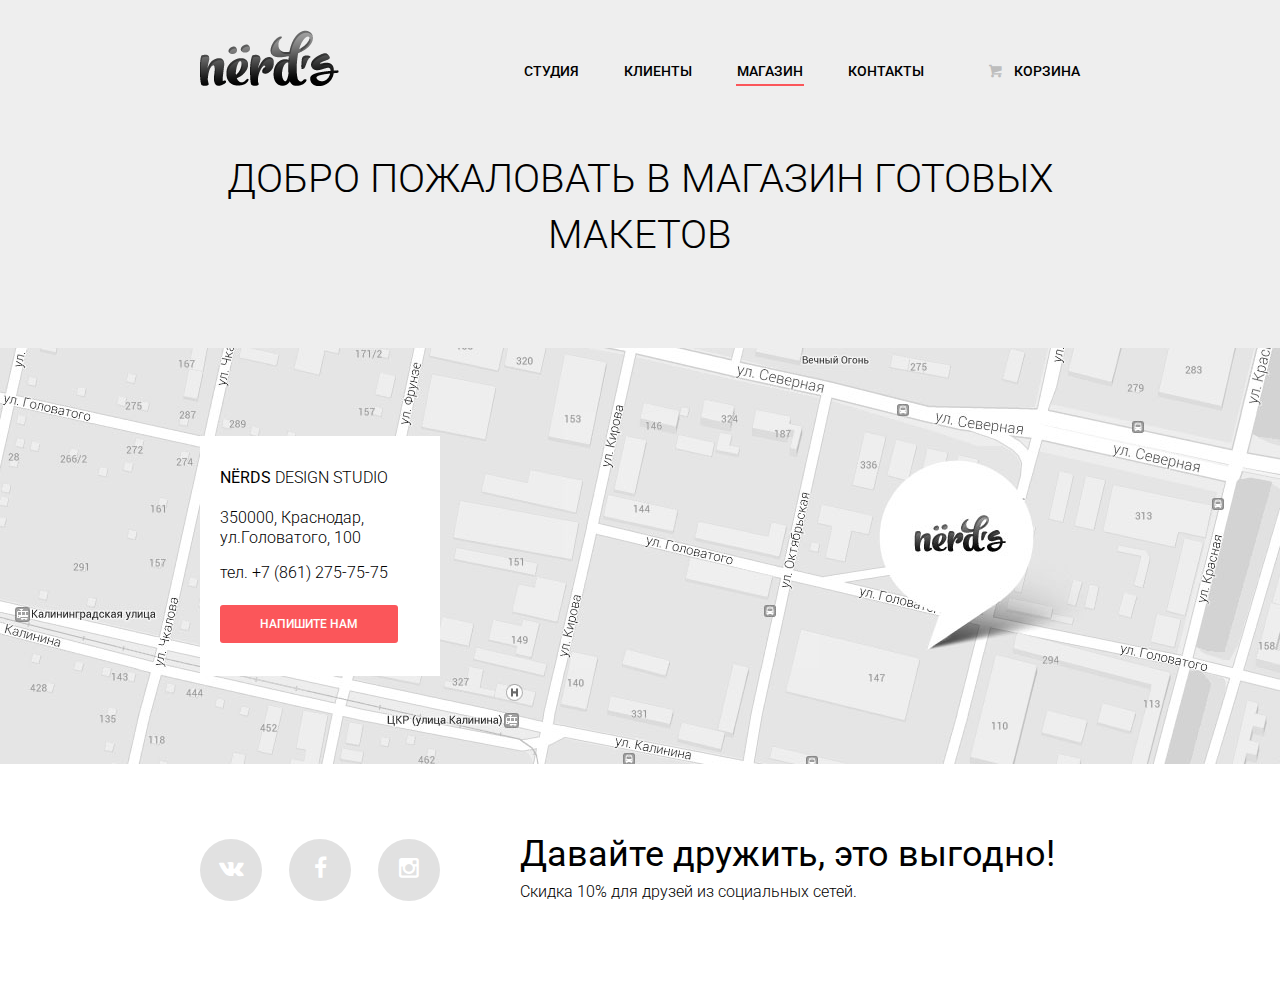
==== catalog.html @ 8cdfd1b8 "Добавлена новая страница с магазином" ====
<!DOCTYPE html>
<html lang="ru">
  <head>
    <meta charset="utf-8">
    <title>Nerds - Главная</title>
    <meta name="description" content="Магазин готовых макетов">
    <meta name="keywords" content="дизайн, сайты, приложения, презентации, краснодар, nerds, ios, android, слайд-шоу">
    <link href="css/style/normalize.css" rel="stylesheet">
    <link href="css/style/style.css" rel="stylesheet">
    <link href="https://fonts.googleapis.com/css?family=Roboto:300,500&subset=cyrillic" rel="stylesheet">
  </head>
  <body>
  <header>
    <div  class="main-nav">
      <div class="container clearfix"> 
        <a href="#" class="logo">
          <img alt="NERDS" src="img/logo.svg">
        </a>
        <nav>
          <ul>
            <li><a class="basket" href="#">Корзина</a></li>
            <li><a href="#">Контакты</a></li>
            <li class="active"><a href="#">Магазин</a></li>
            <li><a href="#">Клиенты</a></li>
            <li><a href="#">Студия</a></li>
          </ul>
        </nav>
      </div>
      <div class="welcome-block">
        <div class="container clearfix"> 
          <h1>Добро пожаловать в магазин готовых макетов</h1>
        </div>
      </div>
    </div> 
    
  </header>
  
  <div class="map">
    <div class="static-map">
      <img src="img/Map-img.jpg" alt="Краснодар, ул. Головатого, 100"  width=1280 heigth=416>
      
    </div>
    <div class="inter-map"></div>
    <div class="container">
       <div class="call-form">
         <h3><b>NЁRDS</b> DESIGN STUDIO</h3>
        <p>350000, Краснодар,<br> ул.Головатого, 100</p>
        <p>тел. +7 (861) 275-75-75</p>
        <a href="" class="btn">Напишите нам</a>
    </div>
    </div>
  </div>
  <footer class="main-footer">
    <div class="container clearfix">
      <div class="social-block">
        <a href="#" class="social-btn vk"></a>
        <a href="#" class="social-btn fb"></a>
        <a href="#" class="social-btn inst"></a>
      </div>
      <div class="footer-text">
          <h2>Давайте дружить, это выгодно!</h2>
          <p>Скидка 10% для друзей из социальных сетей.</p>
      </div>
    </div>
  </footer>

  </body>
</html>
---- css/style/style.css ----
@font-face {
  font-family: 'symbols-nerds';
  src: url('../font/symbols-nerds.eot?94604853');
  src: url('../font/symbols-nerds.eot?94604853#iefix') format('embedded-opentype'),
       url('../font/symbols-nerds.woff?94604853') format('woff'),
       url('../font/symbols-nerds.ttf?94604853') format('truetype'),
       url('../font/symbols-nerds.svg?94604853#symbols-nerds') format('svg');
  font-weight: normal;
  font-style: normal;
}

body {
  font-family: 'Roboto', sans-serif;
  font-weight: 500;
  min-width: 900px;
}

.container {
  width: 880px;
  padding: 0 10px;
  margin: 0 auto;
  position: relative;
}

.clearfix {
  content: '';
  display: table;
  clear: both;
}

ul {
  padding: 0;
  margin: 0;
  list-style: none;
}

p,h1,h2,h3,h4 {
  padding: 0;
  margin: 0;
  font-weight: normal;
}

.main-nav {
  font-size: 14px;
  line-height: 30px;
  text-transform: uppercase;
  background: #eeeeee;
}

.logo {
  margin-top: 30px;
  float: left;
  display: block;
  height: 56px;
}

.main-nav ul {
  font-size: 0;
  margin-top: 64px;
  width: 620px;
  float: right;
}

.main-nav li {
  font-size: 14px;
  line-height: 14px;
  display: inline-block;
  vertical-align: top;
  float: right;
  margin-right: 45px;
  position: relative;
}

.main-nav li:first-child {
  margin-right: 0;
  margin-left: 20px;
}

.main-nav a {
  color: #000;
  text-decoration: none;
  display: block;
}

.basket {
  padding-left: 25px;
}

.basket::before {
  content: 'b';
  font-family: "symbols-nerds";
  text-transform: none; 
  color: #bdbdbd;
  position: absolute;
  left: 0px;
  top: 0px;
}

.main-nav .active::after {
  content: '';
  display: block;
  position: absolute;
  top: 20px;
  left: -1px;
  right: -1px;
  height: 2px;
  background: #fb565a;
}

.main-nav .active:active::after{
  background: #bb8e8e;
}

.basket:hover::before {
  color: #fb565a;
}

.basket:active::before {
  color: #d7d7d7;
}

.main-nav a:hover {
  color: #fb565a;
}

.main-nav a:active{
  color: #bdbdbd;
}

.slider-box {
  padding-top: 55px;
  background: #eeeeee;
  position: relative;
  
}

.slider {
  width: 880px;
  height: 310px;
  position: relative;
}

.slider-control {
  position: absolute;
  bottom: 95px;
  left: 50%;
  width: 200px;
  height: 10px;
  margin-left: -100px;
  text-align: center;
  z-index: 1000;
}

.slider-control label {
  display: inline-block;
  vertical-align: top;
  width: 4px;
  height: 4px;
  background: white;
  border: 3px solid white;
  margin: 0 3px;
  border-radius: 50%;
  cursor: pointer;
}

.slider-box input[type=radio] {
  position: absolute;
  opacity: 0;
}

#btn-1:checked ~ .slider-control label[for="btn-1"],
#btn-2:checked ~ .slider-control label[for="btn-2"],
#btn-3:checked ~ .slider-control label[for="btn-3"] {
  background: #c1c1c1;
}

.slider-text {
  padding: 30px 0;
}

.slider-text h2 {
  font-weight: 500;
  font-size: 36px;
  line-height: 36px;
  margin-bottom: 18px;
}

.slider-text p {
  font-size: 16px;
  line-height: 22px;
  font-weight: 300;
  margin-bottom: 25px;
}

.btn {
  font-size: 12px;
  line-height: 18px;
  font-family: 'Roboto', 'Arial', sans-serif;
  color: #fff;
  padding: 12px 40px;
  border-radius: 3px;
  text-transform: uppercase;
  text-align: center;
  text-decoration: none;
  background: #fb565a;
}

.btn:hover {
  cursor: pointer;
  background: #d6494d;
}

.btn:active {
  background: #b63538;
  box-shadow: 0 3px rgba(0,0,0,.15) inset ;
}

.slider-text .btn {
  padding: 12px 70px;
}

.slide {
  display: none;
  position: absolute;
  left: 0;
  top: 0;
  width: 100%;
  height: 100%;
  overflow: hidden;
}

.slide:nth-child(1) {
  background: url(../../img/gadgets.png) no-repeat 540px 10px;
}

.slide:nth-child(2) {
  background: url(../../img/calculator.png) no-repeat 640px 15px;
}

.slide:nth-child(3) {
  background: url(../../img/robot.png) no-repeat 540px 0px;
}

#btn-1:checked ~ .slider .slide:nth-child(1),
#btn-2:checked ~ .slider .slide:nth-child(2),
#btn-3:checked ~ .slider .slide:nth-child(3) {
  display: block;
}

.features {
  margin-top: 80px;
  position: relative;
  padding-bottom: 75px;
  
}

.feature {
  float: left;
  margin-right: 80px;
  width: 240px;
}

.feature:last-child {
  float: right;
  margin-right: 0px;
}


.features::after {
  content: "";
  background: #eeeeee;
  height: 2px;
  position: absolute;
  left: 0;
  right: 0;
  bottom: 0px;
}

.feature h3 {
  font-size: 18px;
  line-height: 30px;
  font-weight: 500;
  text-transform: uppercase;
  margin: 25px 0 20px;
}

.feature p {
  font-size: 16px;
  line-height: 22px;
  font-weight: 300;
  margin-bottom: 25px;
}

.btn-green {
  background: #00ca74;
}

.btn-green:hover {
  background: #01a25e;
}

.btn-green:active {
  background: #009053;
}

.btn-yellow {
  background: #efc84a;
}

.btn-yellow:hover {
  background: #d6ae2c;
}

.btn-yellow:active {
  background: #c09b24;
}

.about-us {
  font-size: 16px;
  line-height: 22px;
  font-weight: 300;
  position: relative;
}

.about-us p {
  font-weight: 300;
}

.about-column-left {
  width: 560px;
  margin: 75px 80px 0 0;
  float: left; 
}

.about-column-left h2 {
  font-size: 36px;
  line-height: 36px;
  margin-bottom: 20px;
}

.about-column-left h4,
.about-column-right h4{
  font-weight: 500;
  text-transform: uppercase;
  margin-top: 45px;
}

.list-item {
  padding-left: 40px;
  margin-top: 20px;
  position: relative;
}

.list-item:last-child {
  margin-bottom: 70px;
}
.list-item::before {
  content: '';
  display: block;
  position: absolute;
  width: 25px;
  height: 2px;
  background: #fb565a;
  left: 0;
  top: 9px;
}

.about-column-right {
  width: 240px;
  float: right;
  margin-top: 60px;
}

.about-us-logo object {
  width: 185px;
  height: 73px;
  margin-left: 30px;
  margin-bottom: 30px;
}  

.since {
  margin-bottom: 70px;
  position: relative;
  text-align: center;
}

.since h3 {
  font-weight: 500;
  line-height: 16px;
  text-transform: uppercase;
  background: #fff;
  padding: 0 15px;
  display: inline-block;
  position: relative;
  z-index: 5;
}

.since::before {
  content: '';
  display: block;
  position: absolute;
  background: #e1e1e1;
  height: 2px;
  width: 100%;
  top: 8px;
  z-index: 1;
}

.about-us::after {
  content: '';
  display: block;
  position: absolute;
  background: #eeeeee;
  height: 2px;
  left: 0;
  right: 0;
  bottom: 0px;
}

.our-partners {
  margin-bottom: 85px;
  position: relative;
  font-size: 0;
}


.our-partners::after {
  content: '';
  display: block;
  position: absolute;
  background: #eeeeee;
  height: 2px;
  left: 0;
  right: 0;
  bottom: 0px;
}

.partner {
  display: inline-block;
  vertical-align: middle; 
  padding: 25px 0 20px;
  margin-right: 114px;
  margin-left: 15px;
  opacity: .2;
}


.partner:hover {
  opacity: 1;
}

.partner:last-child {
  margin-right: 0;
}

/* catalog */

.welcome-block {
  padding: 65px 0 85px 0;
}


.welcome-block h1 {
  font-size: 40px;
  line-height: 56px;
  font-weight: 300;
  text-align: center;
}

/*end of catalog*/

.map {
  height: 416px;
  background: #e1e1e1;
  margin-bottom: 75px;
  position: relative;
}

.static-map {
  width: 1280px;
  margin: auto;
}

.call-form {
  width: 200px;
  padding: 25px 20px;
  background: #fff;
  position: absolute;
  top: -330px;
  left: 10px;
  z-index: 1000;
}

.call-form h3 {
  font-size: 16px;
  line-height: 30px;
  font-weight: 300;
  margin-bottom: 15px;
}

.call-form p {
  font-size: 16px;
  line-height: 20px;
  font-weight: 300;
  margin-bottom: 15px;
}

.call-form p:last-of-type {
  margin-bottom: 30px;
}

.main-footer {
  margin-bottom: 80px;
}

.social-block {
  width: 240px; 
  margin-right: 55px;
  float: left;
  font-size: 0;
}

.social-btn {
  font-family: 'symbols-nerds';
  font-size: 23px;
  line-height: 0;
  color: #fff;
  text-decoration: none;
  
  margin-right: 27px;
  width: 62px;
  height: 62px;
  border-radius: 50%;
  background: #e1e1e1;
  
  display: inline-block;
  vertical-align: top;
  position: relative;
}

.social-btn:hover {
  background: #fb565a
}

.social-btn:active {
  background: #d6494d;
  box-shadow: 0 3px rgba(0,0,0,.15) inset ;
}

.social-btn::after {
  display: block;
  position: absolute;
  width: 62px;
  text-align: center;
  top: 29px;
}

.vk::after {
  content: 'v';
}

.fb::after {
  content: 'f';
}

.inst::after {
  content: '📷';
}

.social-btn:last-child {
  margin-right: 0;
}

.footer-text {
  width: 560px;
  float: right
}

.footer-text h2 {
  font-size: 36px;
  line-height: 30px;
  margin-bottom: 12px;
}

.footer-text p {
  font-size: 16px;
  line-height: 22px;
  font-weight: 300;
}
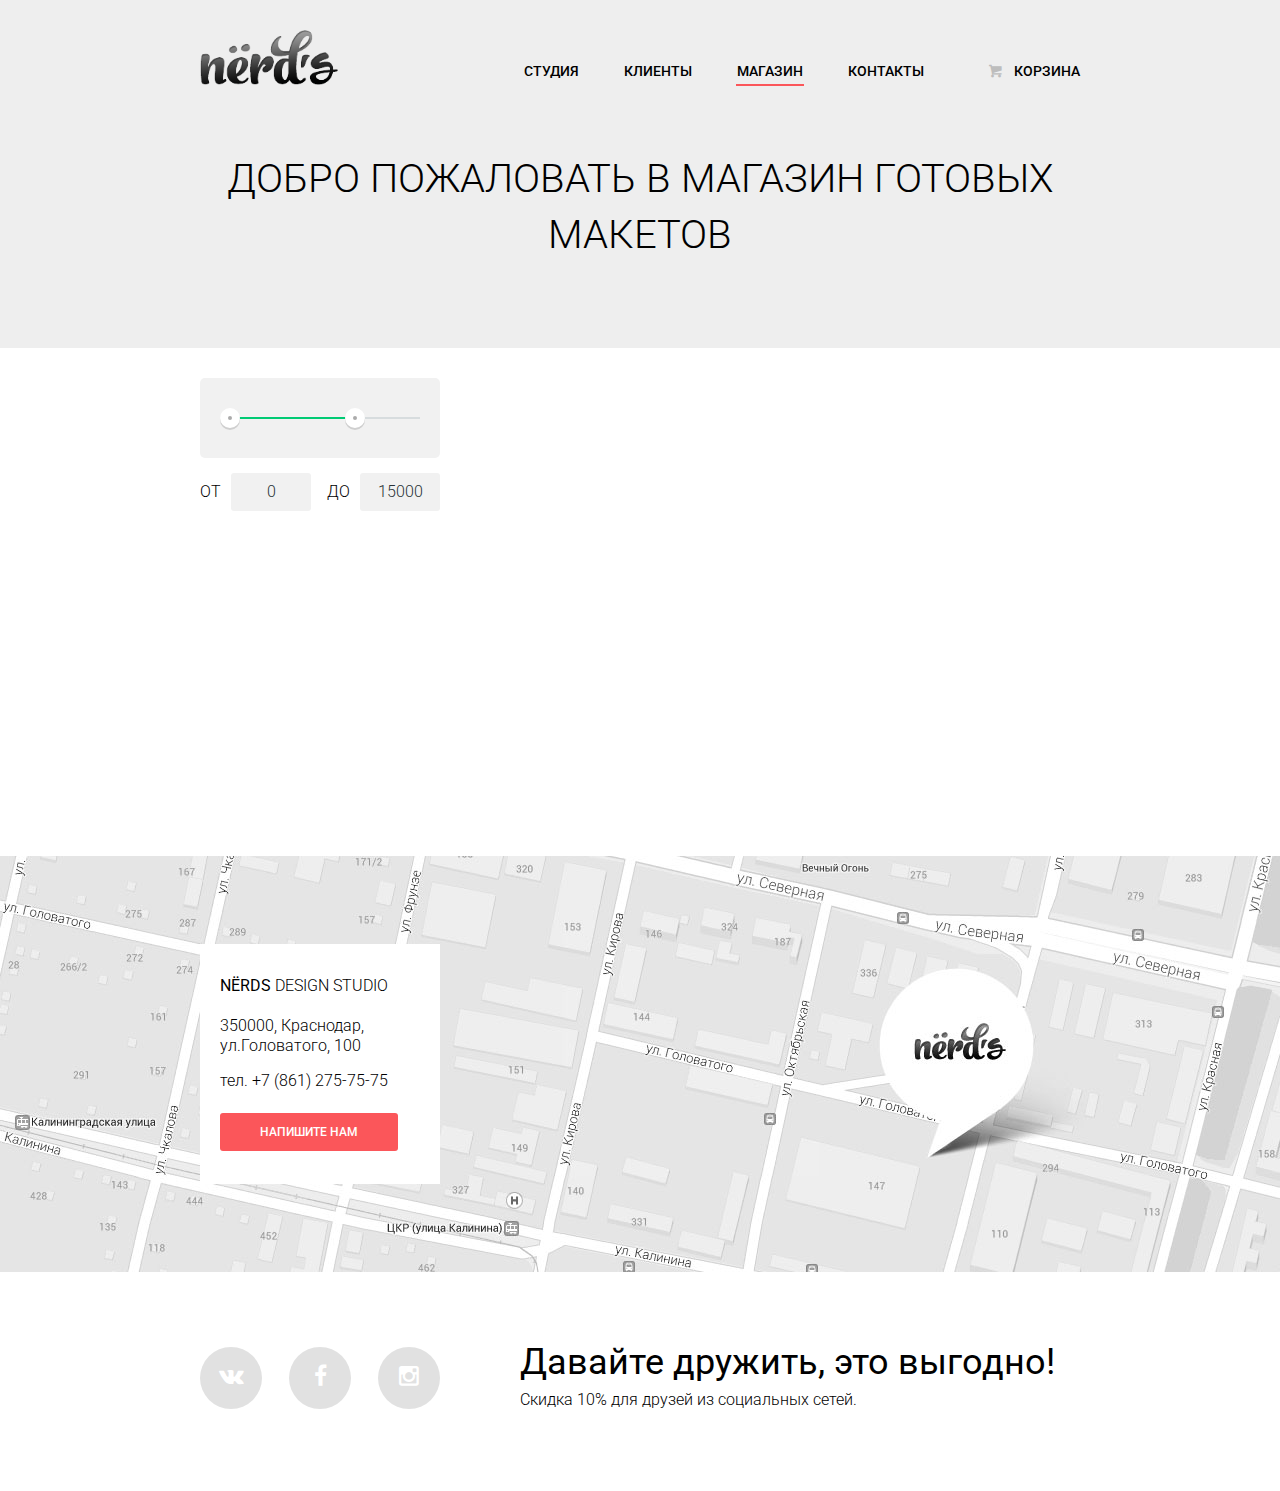
==== commit 1f40bfa6: "+фильтр цены и заменен файл логотипа" ====
--- a/catalog.html
+++ b/catalog.html
@@ -13,8 +13,8 @@
   <header>
     <div  class="main-nav">
       <div class="container clearfix"> 
-        <a href="#" class="logo">
-          <img alt="NERDS" src="img/logo.svg">
+        <a href="/index.html" class="logo">
+          <img alt="NERDS" src="img/main-header-logo.png" width=138 height=55>
         </a>
         <nav>
           <ul>
@@ -32,8 +32,34 @@
         </div>
       </div>
     </div> 
-    
   </header>
+  
+  <div class="container clearfix">
+    <div class="left-column">
+      <div class="filter">
+       <div class="range-control">
+         <div class="scale">
+           <div class="bar" style=" margin-left: 10px; margin-right: 65px;"></div>
+         </div>
+         <div class="toggle min-toggle"></div>
+         <div class="toggle max-toggle"></div>
+       </div>
+       <div class="price-control">
+         <label for="min-price">от<input type="text" name="min-price" id="min-price" value="0"></label>
+         <label for="max-price">до<input type="text" name="max-price" id="max-price" value="15000"></label>
+       </div>
+      </div>
+    </div>
+    <div class="right-column">
+        <div class="sort-panel"></div>
+        <div class="catalog-content"></div>
+        <div class="paginator"></div>
+      </div>
+  </div>
+  
+  
+  
+  
   
   <div class="map">
     <div class="static-map">
--- a/css/style/style.css
+++ b/css/style/style.css
@@ -342,7 +342,7 @@
 .about-column-right h4{
   font-weight: 500;
   text-transform: uppercase;
-  margin-top: 45px;
+  margin-top: 50px;
 }
 
 .list-item {
@@ -371,7 +371,7 @@
   margin-top: 60px;
 }
 
-.about-us-logo object {
+.about-us-logo img {
   width: 185px;
   height: 73px;
   margin-left: 30px;
@@ -466,6 +466,98 @@
   font-weight: 300;
   text-align: center;
 }
+
+.left-column {
+  width: 240px;
+  float: left;
+  margin-right: 80px;
+  margin-bottom: 300px;
+}
+
+.right-column {
+  width: 560px;
+  float: right;
+}
+
+.filter {
+  margin-bottom: 45px;
+  margin-top: 30px;/*!!!!!*/
+    
+  font-size: 16px;
+  line-height: 22px;
+  font-weight: 300;
+  text-transform: uppercase;
+  
+  width: 240px;
+}
+
+.range-control {
+  position: relative;
+  height: 80px;
+  padding: 0px 20px;
+  margin-bottom: 15px;
+  box-sizing: border-box;
+  background: #f1f1f1;
+  border-radius: 5px;
+  overflow: hidden;
+}
+
+.scale {
+  height: 2px;
+  margin-top: 39px;
+  background: #d7dcde;
+}
+
+.bar {
+  height: 2px;
+  background: #00ca74;
+}
+
+.toggle {
+  display: inline-block;
+  height: 4px;
+  width: 4px;
+  border: 8px solid #fff;
+  border-radius: 50%;
+  background: #ababab;
+  box-shadow: 0 2px rgba(0,0,0,.14);
+  cursor: pointer;
+  position: absolute;
+  top: 30px;
+  left: 20px;
+}
+
+.max-toggle {
+  left: 145px;
+}
+.price-control {
+  position: relative;
+  height: 38px;
+}
+
+.price-control label[for="min-price"] {
+  position: absolute;
+  left: 0;
+}
+
+.price-control label[for="max-price"] {
+  position: absolute;
+  right: 0px;
+}
+
+.price-control input {
+  margin: 0;
+  outline: none;
+  width: 60px;
+  padding: 8px 10px;
+  margin-left: 10px;
+  border: none;
+  background: #f1f1f1;
+  border-radius: 3px; 
+  
+  text-align: center;
+  color: #283136;
+  }
 
 /*end of catalog*/
 
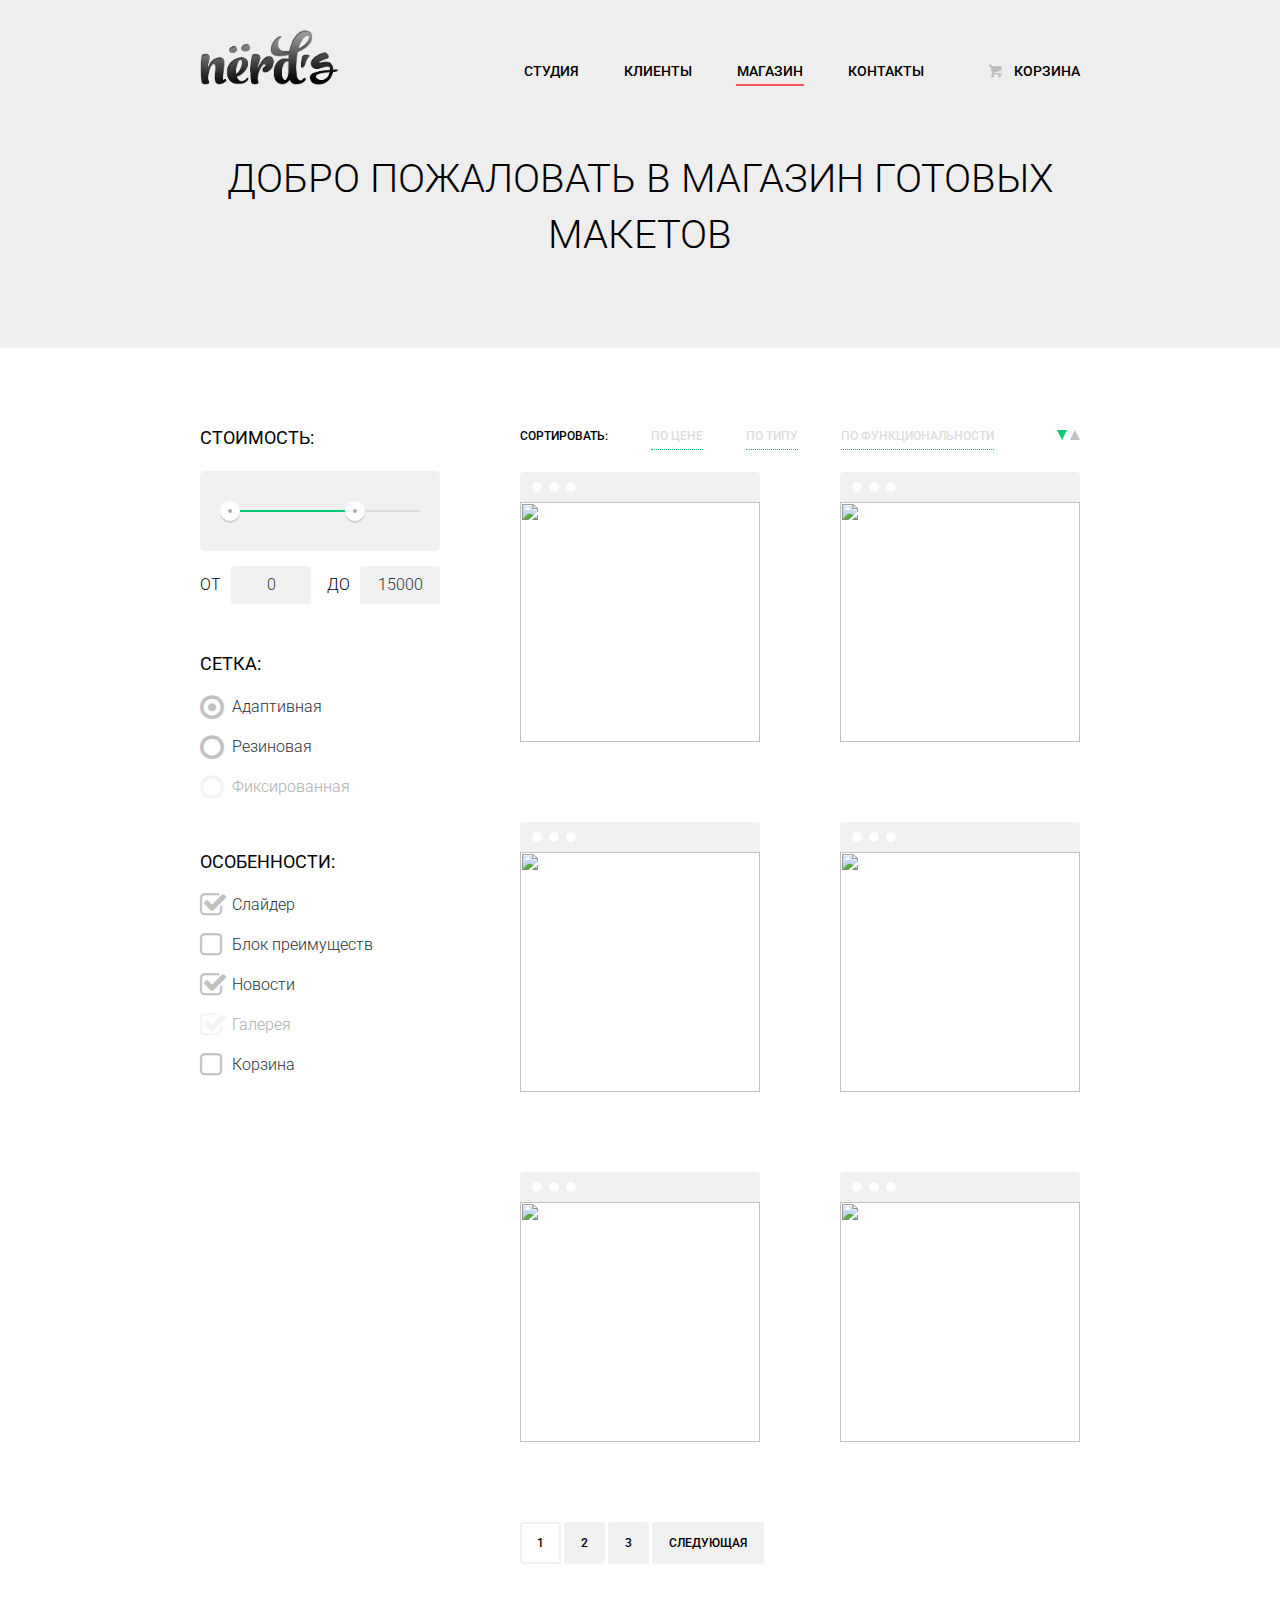
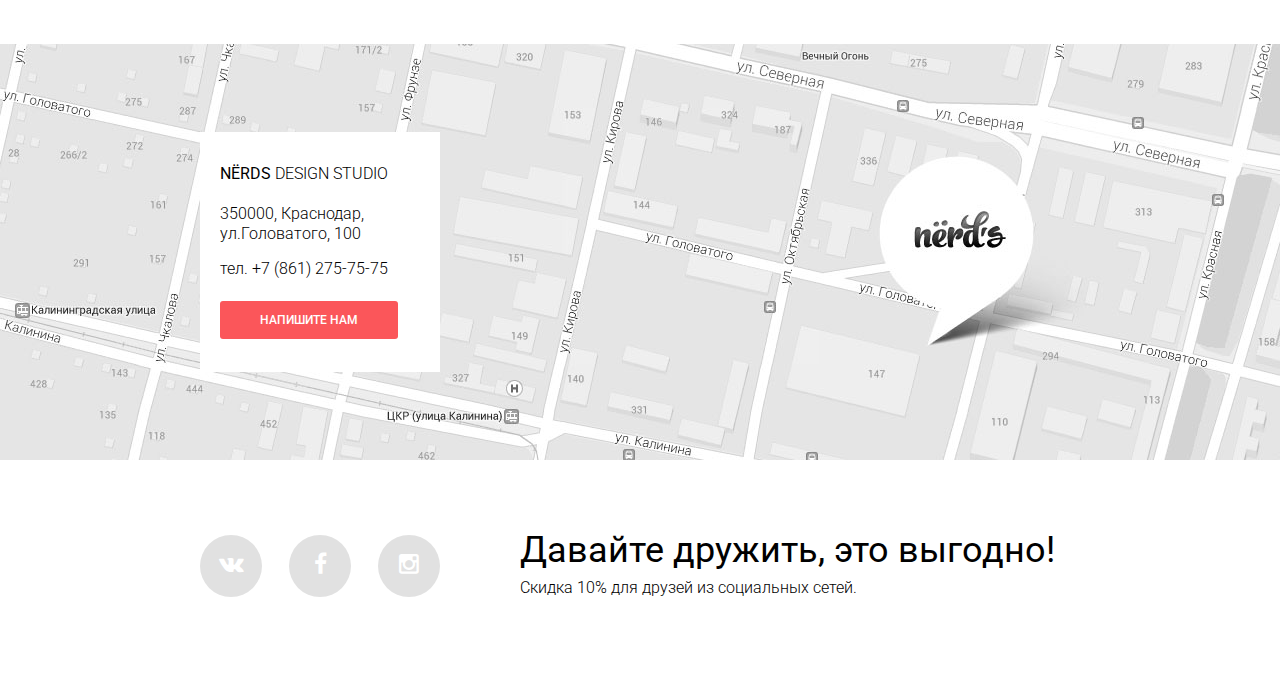
==== commit 3a5b18d2: "+paginator" ====
--- a/catalog.html
+++ b/catalog.html
@@ -13,16 +13,16 @@
   <header>
     <div  class="main-nav">
       <div class="container clearfix"> 
-        <a href="/index.html" class="logo">
+        <a href="index.html" class="logo">
           <img alt="NERDS" src="img/main-header-logo.png" width=138 height=55>
         </a>
         <nav>
           <ul>
             <li><a class="basket" href="#">Корзина</a></li>
             <li><a href="#">Контакты</a></li>
-            <li class="active"><a href="#">Магазин</a></li>
+            <li class="active"><a href="catalog.html">Магазин</a></li>
             <li><a href="#">Клиенты</a></li>
-            <li><a href="#">Студия</a></li>
+            <li><a href="index.html">Студия</a></li>
           </ul>
         </nav>
       </div>
@@ -35,32 +35,181 @@
   </header>
   
   <div class="container clearfix">
-    <div class="left-column">
-      <div class="filter">
-       <div class="range-control">
-         <div class="scale">
-           <div class="bar" style=" margin-left: 10px; margin-right: 65px;"></div>
+    <section class="global-filter">
+      <h2>Стоимость:</h2>
+      <form action="echo" method="post">
+        <div class="price-filter">
+         <div class="range-control">
+           <div class="scale">
+             <div class="bar" style=" margin-left: 10px; margin-right: 65px;"></div>
+           </div>
+           <div class="toggle min-toggle"></div>
+           <div class="toggle max-toggle"></div>
          </div>
-         <div class="toggle min-toggle"></div>
-         <div class="toggle max-toggle"></div>
-       </div>
-       <div class="price-control">
-         <label for="min-price">от<input type="text" name="min-price" id="min-price" value="0"></label>
-         <label for="max-price">до<input type="text" name="max-price" id="max-price" value="15000"></label>
-       </div>
-      </div>
-    </div>
-    <div class="right-column">
-        <div class="sort-panel"></div>
-        <div class="catalog-content"></div>
-        <div class="paginator"></div>
-      </div>
+         <div class="price-control">
+           <label for="min-price">от<input type="text" name="min-price" id="min-price" value="0"></label>
+           <label for="max-price">до<input type="text" name="max-price" id="max-price" value="15000"></label>
+         </div>
+        </div>
+        <div class="grid-block">
+          <h3 class="grid-header">Сетка:</h3>
+          <ul>
+            <li class="choice-list">
+              <input type="radio" name="grid" value="adaptive" id="adaptive" checked>
+              <label for="adaptive"><span>Адаптивная</span></label>
+            </li>
+            <li class="choice-list">
+              <input type="radio" name="grid" value="rubber" id="rubber">
+              <label for="rubber"><span>Резиновая</span></label>
+            </li>
+            <li class="choice-list">
+              <input type="radio" name="grid" value="fixed" id="fixed" disabled>
+              <label for="fixed" ><span>Фиксированная</span></label>
+            </li>
+          </ul>
+        </div>
+        <div class="features-block">
+          <h3 class="features-header">Особенности:</h3>
+          <ul>
+            <li class="choice-list">
+              <input type="checkbox" name="slider" value="slider" id="slider"  checked>
+              <label for="slider"><span>Слайдер</span></label>
+            </li> 
+            <li class="choice-list"> 
+              <input type="checkbox" name="advantages" value="advantages" id="advantages">
+              <label for="advantages"><span>Блок преимуществ</span></label>
+            </li>  
+            <li class="choice-list">  
+              <input type="checkbox" name="news" value="news" id="news" checked>
+              <label for="news"><span>Новости</span></label>
+            </li>  
+            <li class="choice-list">  
+              <input type="checkbox" name="gallery" value="gallery" id="gallery" checked disabled>
+              <label for="gallery"><span>Галерея</span></label>
+            </li>  
+            <li class="choice-list">  
+              <input type="checkbox" name="basket" value="basket" id="basket">
+              <label for="basket"><span>Корзина</span></label>
+            </li>  
+          </ul>
+        </div>
+      </form>
+    </section>
+    
+    <section class="catalog-block">
+        <div class="sort-panel">
+          <span>Сортировать:</span>
+          <a href="">По цене</a>
+          <a href="">По типу</a>
+          <a href="">По функциональности</a>
+          <div class="arrow-block">
+            <div class="arrow-active arrow-down"></div>
+            <div class="arrow-up"></div>
+          </div>
+        </div>
+        <div class="catalog-content">
+          <div class="catalog-item">
+            <div class="item-head">
+              <i class="first"></i>
+              <i class="middle"></i>
+              <i class="last"></i>
+            </div>
+            <figure class="miniature">
+              <img width=240 height=240 src="img/item-1.jpg">  
+            </figure>
+            <div class="item-info">
+              <h3 class="info-header">Sunset</h3>
+              <p>Интернет-магазин с личным кабинетом</p>
+              <a href="" class="item-price">10 000 р.</a>
+            </div>
+          </div>
+          <div class="catalog-item">
+            <div class="item-head">
+              <i class="first"></i>
+              <i class="middle"></i>
+              <i class="last"></i>
+            </div>
+            <figure class="miniature">
+              <img width=240 height=240 src="img/item-2.jpg">  
+            </figure>
+            <div class="item-info">
+              <h3 class="info-header">Sunset</h3>
+              <p>Интернет-магазин с личным кабинетом</p>
+              <a href="" class="item-price">10 000 р.</a>
+            </div>
+          </div>
+          <div class="catalog-item">
+            <div class="item-head">
+              <i class="first"></i>
+              <i class="middle"></i>
+              <i class="last"></i>
+            </div>
+            <figure class="miniature">
+              <img width=240 height=240 src="img/item-3.jpg">  
+            </figure>
+            <div class="item-info">
+              <h3 class="info-header">Sunset</h3>
+              <p>Интернет-магазин с личным кабинетом</p>
+              <a href="" class="item-price">10 000 р.</a>
+            </div>
+          </div>
+          <div class="catalog-item">
+            <div class="item-head">
+              <i class="first"></i>
+              <i class="middle"></i>
+              <i class="last"></i>
+            </div>
+            <figure class="miniature">
+              <img width=240 height=240 src="img/item-4.jpg">  
+            </figure>
+            <div class="item-info">
+              <h3 class="info-header">Sunset</h3>
+              <p>Интернет-магазин с личным кабинетом</p>
+              <a href="" class="item-price">10 000 р.</a>
+            </div>
+          </div>
+          <div class="catalog-item">
+            <div class="item-head">
+              <i class="first"></i>
+              <i class="middle"></i>
+              <i class="last"></i>
+            </div>
+            <figure class="miniature">
+              <img width=240 height=240 src="img/item-5.jpg">  
+            </figure>
+            <div class="item-info">
+              <h3 class="info-header">Sunset</h3>
+              <p>Интернет-магазин с личным кабинетом</p>
+              <a href="" class="item-price">10 000 р.</a>
+            </div>
+          </div>
+          <div class="catalog-item">
+            <div class="item-head">
+              <i class="first"></i>
+              <i class="middle"></i>
+              <i class="last"></i>
+            </div>
+            <figure class="miniature">
+              <img width=240 height=240 src="img/item-6.jpg">  
+            </figure>
+            <div class="item-info">
+              <h3 class="info-header">Sunset</h3>
+              <p>Интернет-магазин с личным кабинетом</p>
+              <a href="" class="item-price">10 000 р.</a>
+            </div>
+          </div>
+        </div>
+        <div class="paginator">
+          <a href="#" class="page current">1</a>
+          <a href="#" class="page">2</a>
+          <a href="#" class="page">3</a>
+          <a href="#" class="page next-page">Следующая</a>
+        </div>
+      </section>
   </div>
   
-  
-  
-  
-  
+  <footer class="main-footer">
+   
   <div class="map">
     <div class="static-map">
       <img src="img/Map-img.jpg" alt="Краснодар, ул. Головатого, 100"  width=1280 heigth=416>
@@ -76,7 +225,6 @@
     </div>
     </div>
   </div>
-  <footer class="main-footer">
     <div class="container clearfix">
       <div class="social-block">
         <a href="#" class="social-btn vk"></a>
--- a/css/style/style.css
+++ b/css/style/style.css
@@ -457,6 +457,7 @@
 
 .welcome-block {
   padding: 65px 0 85px 0;
+  margin-bottom: 75px;
 }
 
 
@@ -467,28 +468,31 @@
   text-align: center;
 }
 
-.left-column {
+.global-filter {
   width: 240px;
   float: left;
   margin-right: 80px;
   margin-bottom: 300px;
 }
 
-.right-column {
-  width: 560px;
-  float: right;
-}
-
-.filter {
-  margin-bottom: 45px;
-  margin-top: 30px;/*!!!!!*/
-    
+.global-filter > h2,
+.features-header,
+.grid-header {
+  font-size: 18px;
+  line-height: 30px;
+  text-transform: uppercase;
+  
+  margin-bottom: 18px;
+}
+
+.price-filter {
   font-size: 16px;
   line-height: 22px;
   font-weight: 300;
   text-transform: uppercase;
   
   width: 240px;
+  margin-bottom: 45px;
 }
 
 .range-control {
@@ -557,7 +561,237 @@
   
   text-align: center;
   color: #283136;
-  }
+}
+
+.grid-block {
+  margin-bottom: 50px;
+}
+
+.grid-block label,
+.features-block label {
+  cursor: pointer;
+  position: relative;
+}
+
+.choice-list {
+  font-size: 16px;
+  line-height: 20px;
+  font-weight: 300;
+  color: #283136;
+  
+  margin-bottom: 20px;
+}
+
+.choice-list span {
+  padding-left: 15px;
+}
+
+.grid-block input,
+.features-block input {
+  visibility: hidden;
+}
+
+.features-block label::before,
+.grid-block label::before {
+  content: '\25cb';
+  font-family: symbols-nerds;
+  font-size: 28px;
+  line-height: 20px;
+  color: #c1c1c1;
+  position: absolute;
+  display: block;
+  top: 0;
+  height: 22px;
+  width: 22px;
+}
+
+.features-block label::before {
+  content: '\2610';
+}
+
+.features-block label:hover::before,
+.grid-block label:hover::before {
+  color: #b5b5b5;
+}
+
+.features-block label:hover,
+.grid-block label:hover {
+  color: #000;
+}
+
+.grid-block input:disabled ~ label:hover::before, 
+.features-block input:disabled ~ label:hover::before {
+  color: #c1c1c1;
+}
+
+.grid-block input:disabled ~ label:hover,
+.features-block input:disabled ~ label:hover {
+  color: #283136;
+}
+
+.grid-block input:disabled ~ label::before,
+.grid-block input:disabled ~ label, 
+.features-block input:disabled ~ label::before,
+.features-block input:disabled ~ label {
+  opacity: 0.4
+}
+
+.grid-block input:checked ~ label::before {
+  content: '\25cf';
+}
+
+.features-block input:checked ~ label::before {
+  content: '\2611';
+}
+
+
+
+
+
+
+
+
+
+
+.catalog-block {
+  width: 560px;
+  float: right;
+}
+
+.sort-panel {
+  font-size: 12px;
+  line-height: 26px;
+  margin-bottom: 22px;
+  text-transform: uppercase;
+  position: relative;
+}
+
+.sort-panel a{
+  display: inline-block;
+  
+  color: #dddddd;
+  text-decoration: none;
+  margin-left: 40px;
+  border-bottom: 1px dotted #00ca74;
+}
+
+.arrow-up,
+.arrow-down {
+   width: 0px;
+  height: 0px;
+  display: inline-block;
+  vertical-align: baseline;
+  border-right: 5px solid transparent;
+  border-left: 5px solid transparent;
+  cursor: pointer;
+}
+
+
+.arrow-up {
+ 
+  border-bottom: 10px solid #c1c1c1;
+  
+}
+
+.arrow-down {
+
+  border-top: 10px solid #c1c1c1;
+  
+}
+
+.arrow-active {
+  border-color: #00ca74;
+  border-left: 5px solid transparent;
+  border-right: 5px solid transparent;
+}
+
+.arrow-block {
+  float: right;
+  display: inline-block;
+}
+
+.catalog-content {
+  font-size: 0;
+}
+
+.catalog-item {
+  font-size: 16px;
+  display: inline-block;
+  vertical-align: top;
+  margin-bottom: 80px;
+}
+
+.catalog-item:nth-child(2n+1) {
+  margin-right: 80px;
+}
+
+.miniature {
+  padding: 0;
+  margin: 0;
+  height: 240px;
+}
+
+.item-head {
+  width: 240px;
+  height: 30px;
+  position: relative;
+  background: #f1f1f1;
+  border-radius: 4px 4px 0 0;
+}
+
+.item-head i {
+  content: '';
+  display: block;
+  position: absolute;
+  width: 10px;
+  height: 10px;
+  background: #fff;
+  border-radius: 50%;
+  top: 10px;
+}
+
+.item-head i:hover {
+  background: #00ca74;
+  cursor: pointer;
+}
+
+i.first {
+  left: 12px;
+}
+i.middle {
+  left: 29px;
+}
+i.last {
+  left: 46px
+}
+
+.item-info {
+  display: none;
+}
+
+.paginator {
+  font-size: 12px;
+  line-height: 18px;
+  text-transform: uppercase;
+  margin-bottom: 80px;
+}
+
+.page {
+  color: #000;
+  text-decoration: none;
+  display: inline-block;
+  padding: 10px 15px;
+  background: #f1f1f1;
+  border: 2px solid #f1f1f1;
+  border-radius: 3px;
+  cursor: pointer;
+}
+
+.page.current {
+  background: #fff;
+}
+
+
 
 /*end of catalog*/
 
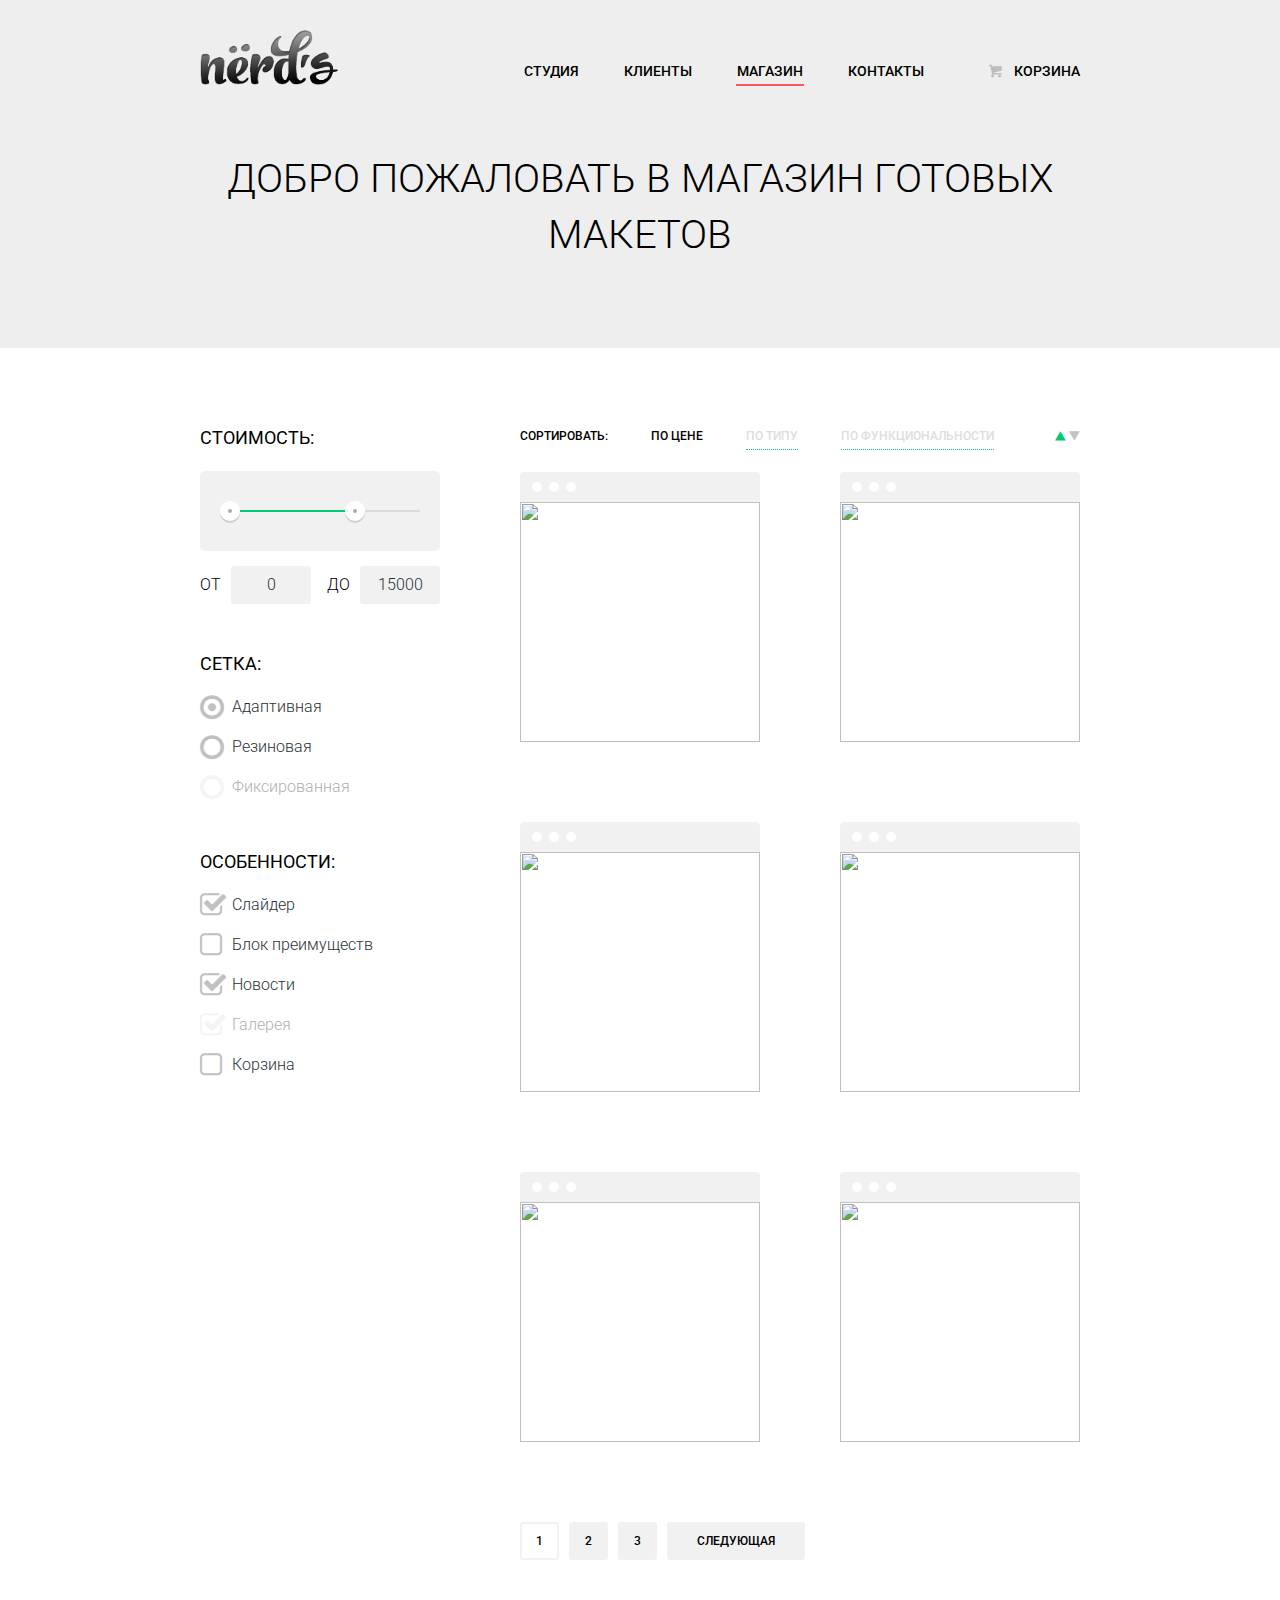
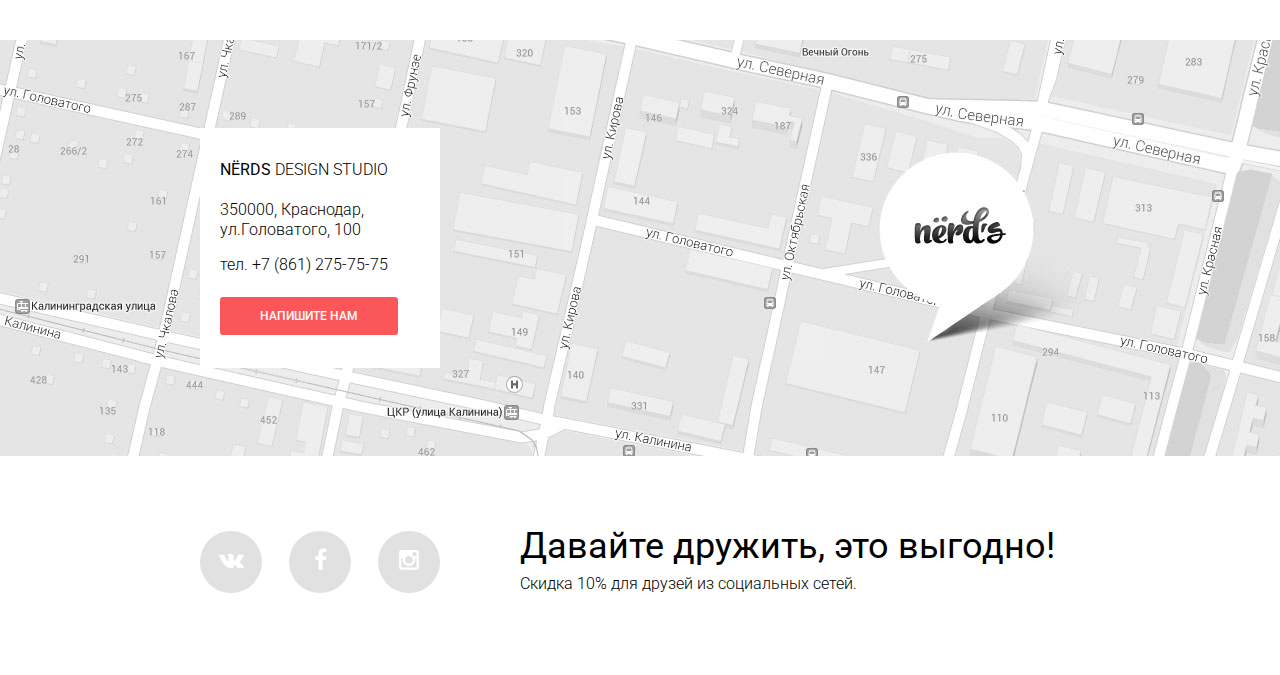
==== commit ca4f84a7: "+интерактивность панели сортировки" ====
--- a/catalog.html
+++ b/catalog.html
@@ -99,12 +99,12 @@
     <section class="catalog-block">
         <div class="sort-panel">
           <span>Сортировать:</span>
-          <a href="">По цене</a>
+          <a class="active" href="">По цене</a>
           <a href="">По типу</a>
           <a href="">По функциональности</a>
           <div class="arrow-block">
-            <div class="arrow-active arrow-down"></div>
-            <div class="arrow-up"></div>
+            <div class="active arrow">▲</div>
+            <div class="arrow">▼</div>
           </div>
         </div>
         <div class="catalog-content">
--- a/css/style/style.css
+++ b/css/style/style.css
@@ -644,15 +644,6 @@
   content: '\2611';
 }
 
-
-
-
-
-
-
-
-
-
 .catalog-block {
   width: 560px;
   float: right;
@@ -666,48 +657,49 @@
   position: relative;
 }
 
-.sort-panel a{
+.sort-panel a {
   display: inline-block;
-  
   color: #dddddd;
   text-decoration: none;
   margin-left: 40px;
   border-bottom: 1px dotted #00ca74;
 }
 
-.arrow-up,
-.arrow-down {
-   width: 0px;
-  height: 0px;
+.sort-panel a.active,
+.sort-panel a:active {
+  color: #000;
+  border: none;
+}
+
+.sort-panel a:hover {
+  color: #000;
+}
+
+
+
+.arrow-block {
+  float: right;
+}
+
+.arrow {
+  font-family: 'symbols-nerds';
+  font-size: 23px;
+  color: #c1c1c1;
   display: inline-block;
   vertical-align: baseline;
-  border-right: 5px solid transparent;
-  border-left: 5px solid transparent;
   cursor: pointer;
 }
 
-
-.arrow-up {
- 
-  border-bottom: 10px solid #c1c1c1;
-  
-}
-
-.arrow-down {
-
-  border-top: 10px solid #c1c1c1;
-  
-}
-
-.arrow-active {
-  border-color: #00ca74;
-  border-left: 5px solid transparent;
-  border-right: 5px solid transparent;
-}
-
-.arrow-block {
-  float: right;
-  display: inline-block;
+.arrow:hover {
+  color: #b5b5b5;
+}
+.arrow:active {
+  color: #000;
+}
+.arrow.active,
+.arrow.active:hover,
+.arrow.activ:active {
+  color: #00ca74;
 }
 
 .catalog-content {
@@ -770,28 +762,47 @@
 }
 
 .paginator {
+  font-size: 0;
+  margin-bottom: 80px;
+}
+
+.page {
   font-size: 12px;
   line-height: 18px;
   text-transform: uppercase;
-  margin-bottom: 80px;
-}
-
-.page {
   color: #000;
   text-decoration: none;
   display: inline-block;
-  padding: 10px 15px;
+  padding: 10px 16px;
+  margin-right: 10px;
   background: #f1f1f1;
-  border: 2px solid #f1f1f1;
   border-radius: 3px;
-  cursor: pointer;
-}
-
-.page.current {
+}
+
+.next-page {
+  padding: 10px 30px;
+}
+
+.page:hover {
+  background: #e5e5e5;
+  border-color: #e5e5e5;
+}
+
+.page:active {
+  background: #d5d5d5;
+  box-shadow: 0 3px rgba(0,0,0,0.15) inset;
+}
+
+.page.current,
+.page.current:hover,
+.page.current:active {
   background: #fff;
-}
-
-
+  border: 2px solid #f2f2f2;
+  padding: 8px 14px;
+  cursor: default;
+  box-shadow: 0 0;
+  border-radius: 3px;
+}
 
 /*end of catalog*/
 
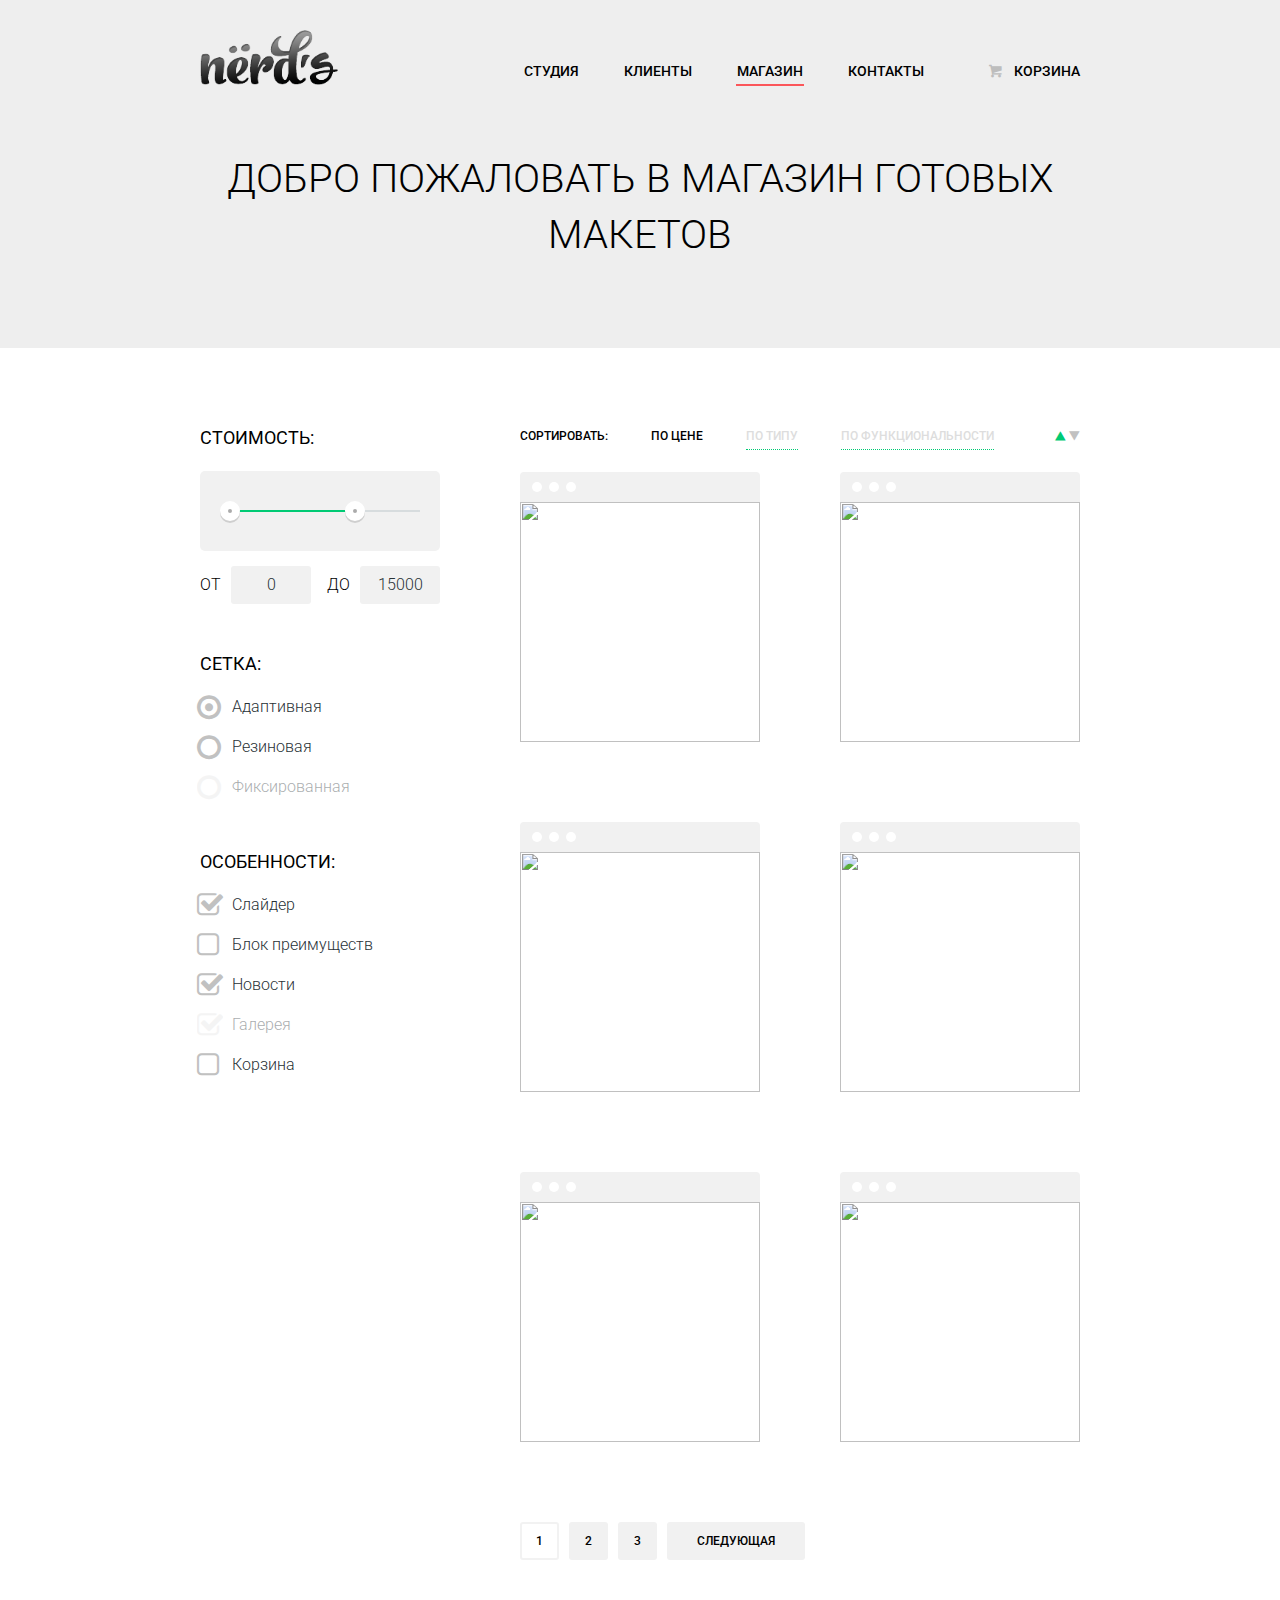
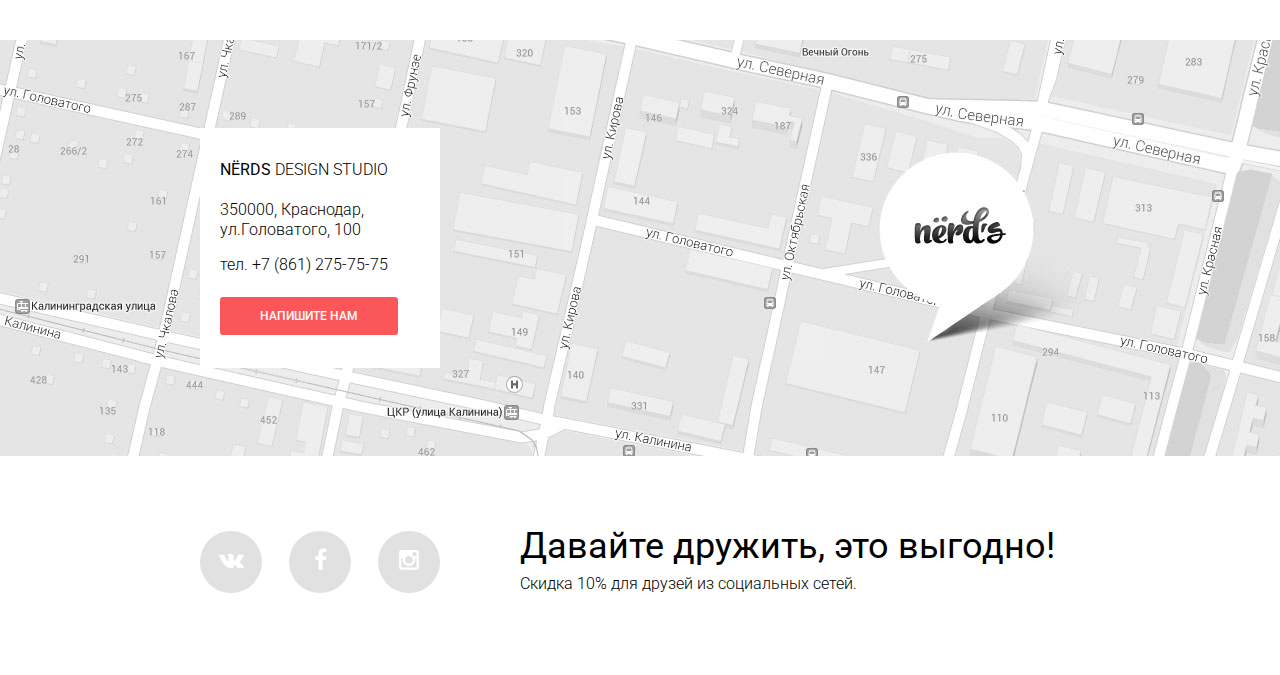
==== commit 68a0a0a0: "Подключены скрипты в форме отправки" ====
--- a/catalog.html
+++ b/catalog.html
@@ -120,7 +120,7 @@
             <div class="item-info">
               <h3 class="info-header">Sunset</h3>
               <p>Интернет-магазин с личным кабинетом</p>
-              <a href="" class="item-price">10 000 р.</a>
+              <a href="" class="item-price btn">10 000 р.</a>
             </div>
           </div>
           <div class="catalog-item">
@@ -135,7 +135,7 @@
             <div class="item-info">
               <h3 class="info-header">Sunset</h3>
               <p>Интернет-магазин с личным кабинетом</p>
-              <a href="" class="item-price">10 000 р.</a>
+              <a href="" class="item-price btn">10 000 р.</a>
             </div>
           </div>
           <div class="catalog-item">
@@ -150,7 +150,7 @@
             <div class="item-info">
               <h3 class="info-header">Sunset</h3>
               <p>Интернет-магазин с личным кабинетом</p>
-              <a href="" class="item-price">10 000 р.</a>
+              <a href="" class="item-price btn">10 000 р.</a>
             </div>
           </div>
           <div class="catalog-item">
@@ -165,7 +165,7 @@
             <div class="item-info">
               <h3 class="info-header">Sunset</h3>
               <p>Интернет-магазин с личным кабинетом</p>
-              <a href="" class="item-price">10 000 р.</a>
+              <a href="" class="item-price btn">10 000 р.</a>
             </div>
           </div>
           <div class="catalog-item">
@@ -180,7 +180,7 @@
             <div class="item-info">
               <h3 class="info-header">Sunset</h3>
               <p>Интернет-магазин с личным кабинетом</p>
-              <a href="" class="item-price">10 000 р.</a>
+              <a href="" class="item-price btn">10 000 р.</a>
             </div>
           </div>
           <div class="catalog-item">
@@ -195,7 +195,7 @@
             <div class="item-info">
               <h3 class="info-header">Sunset</h3>
               <p>Интернет-магазин с личным кабинетом</p>
-              <a href="" class="item-price">10 000 р.</a>
+              <a href="" class="item-price btn">10 000 р.</a>
             </div>
           </div>
         </div>
@@ -237,6 +237,18 @@
       </div>
     </div>
   </footer>
-
+  <div class="modal-content">
+    <form action="url" method="get" name="write-us-form"> 
+      <label class="name-label" for="your-name">Ваше имя:</label>
+      <input type="text" id="your-name" placeholder="Представьтесь, пожалуйста">
+      <label class="mail-label" for="your-mail">Ваш e-mail:</label>
+      <input type="text" id="your-mail" placeholder="Для отправки ответа">  
+      <label for="message">Текст письма:</label>
+      <textarea rows="5" id="message" placeholder="В свободной форме"></textarea>
+      <input class="btn" type="submit" value="Отправить">
+      <a href="#" class="btn cancel-btn">Отмена</a>
+    </form>
+  </div>
+  <script src="js/script.js"></script>
   </body>
 </html>--- a/css/style/style.css
+++ b/css/style/style.css
@@ -13,6 +13,7 @@
   font-family: 'Roboto', sans-serif;
   font-weight: 500;
   min-width: 900px;
+  position: relative;
 }
 
 .container {
@@ -194,11 +195,11 @@
 
 .btn {
   font-size: 12px;
-  line-height: 18px;
   font-family: 'Roboto', 'Arial', sans-serif;
   color: #fff;
   padding: 12px 40px;
   border-radius: 3px;
+  border: none;
   text-transform: uppercase;
   text-align: center;
   text-decoration: none;
@@ -601,6 +602,7 @@
   position: absolute;
   display: block;
   top: 0;
+  left: -20px;
   height: 22px;
   width: 22px;
 }
@@ -711,6 +713,7 @@
   display: inline-block;
   vertical-align: top;
   margin-bottom: 80px;
+  position: relative;
 }
 
 .catalog-item:nth-child(2n+1) {
@@ -759,6 +762,44 @@
 
 .item-info {
   display: none;
+  width: 200px;
+  height: 200px;
+  padding: 35px 30px 30px 30px;
+  position: absolute;
+  top: 50px;
+  left: 20px;
+  background: #fff;
+  box-sizing: border-box;
+  cursor: default;
+}
+
+.info-header {
+  font-size: 18px;
+  line-height: 18px;
+  text-transform: uppercase;
+  text-align: center;
+  margin-bottom: 18px;
+}
+
+.info-header + p {
+  font-size: 14px;
+  line-height: 18px;
+  font-weight: 300;
+  margin-bottom: 30px;
+}
+
+.item-price {
+  font-size: 18px;
+  line-height: 18px;
+  padding: 10px 30px;
+}
+
+.catalog-item:hover .item-info {
+  display: block;
+}
+
+.catalog-item:hover .item-head {
+  background: #797979;
 }
 
 .paginator {
@@ -825,7 +866,7 @@
   position: absolute;
   top: -330px;
   left: 10px;
-  z-index: 1000;
+  z-index: 5;
 }
 
 .call-form h3 {
@@ -923,4 +964,132 @@
   font-size: 16px;
   line-height: 22px;
   font-weight: 300;
-}+}
+
+/*modal-content*/
+@keyframes bounce {
+  0%    { transform: translateY(-2000px); }
+  70%   { transform: translateY(30px);     }
+  90%   { transform: translateY(-10px);   }
+  100%  { transform: translateY(0px);     }
+}
+
+@keyframes shake {
+  0%, 100% { transform: translateX(0); }
+  10%, 30%, 50%, 70%, 90% { transform: translateX(-10px); }
+  20%, 40%, 60%, 80% { transform: translateX(10px); }
+}
+
+.modal-content {
+  display: none;
+  width: 630px;
+  padding: 80px 80px 50px;
+  box-sizing: border-box;
+  position: fixed;
+  top: 50%;
+  left: 50%;
+  margin-top: -205px;
+  margin-left: -300px;
+  background: #fff;
+  box-shadow: 0 20px 40px rgba(0,0,0,0.75);
+  z-index: 1000;
+  background: white;
+}
+
+.modal-content-show {
+  display: block;
+  animation: bounce .6s;
+}
+
+.modal-error {
+  animation: shake .6s;
+}
+
+.modal-content label {
+  font-size: 16px;
+  line-height: 18px;
+}
+
+.name-label,
+.mail-label {
+  position: absolute;
+  top: 55px;
+}
+
+#your-name {
+ margin-right: 20px; 
+}
+
+#message {
+  margin: 10px 0 50px;
+}
+
+.modal-content input[type="text"],
+.modal-content textarea {
+  font-size: 12px;
+  line-height: 18px;
+  border: 2px solid #d7dcde;
+  border-radius: 3px;
+  padding: 8px 14px;
+  box-sizing: border-box;
+  width: 220px;
+  margin-bottom: 22px;
+  outline: none;
+}
+
+.modal-content input[type="text"]:hover,
+.modal-content textarea:hover {
+  border-color: #a2a9ac;
+}
+
+.modal-content input[type="text"]:focus,
+.modal-content textarea:focus {
+  border-color: #56bffb;
+}
+
+.modal-content textarea
+ {
+  width: 460px;
+}
+
+::-webkit-input-placeholder {
+  opacity: 1;
+  text-transform: uppercase;
+}
+::-moz-placeholder {
+  opacity: 1;
+  text-transform: uppercase; 
+}
+:-ms-input-placeholder { 
+  opacity: 1;
+  text-transform: uppercase; 
+}
+:-moz-placeholder { 
+  opacity: 1;
+  text-transform: uppercase;
+}
+
+.modal-content input[type="submit"] {
+  margin-right: 20px;
+}
+
+.modal-content .btn {
+  width: 220px;
+  display: inline-block;
+  outline: none;
+  box-sizing: border-box;
+}
+
+.cancel-btn {
+  background: #f1f1f1;
+  color: #000;
+}
+
+.cancel-btn:hover {
+  background: #e5e5e5;
+}
+.cancel-btn:active {
+  background: #d5d5d5;
+  box-shadow: inset 0 3px rgba(0,0,0,.15);
+}
+
